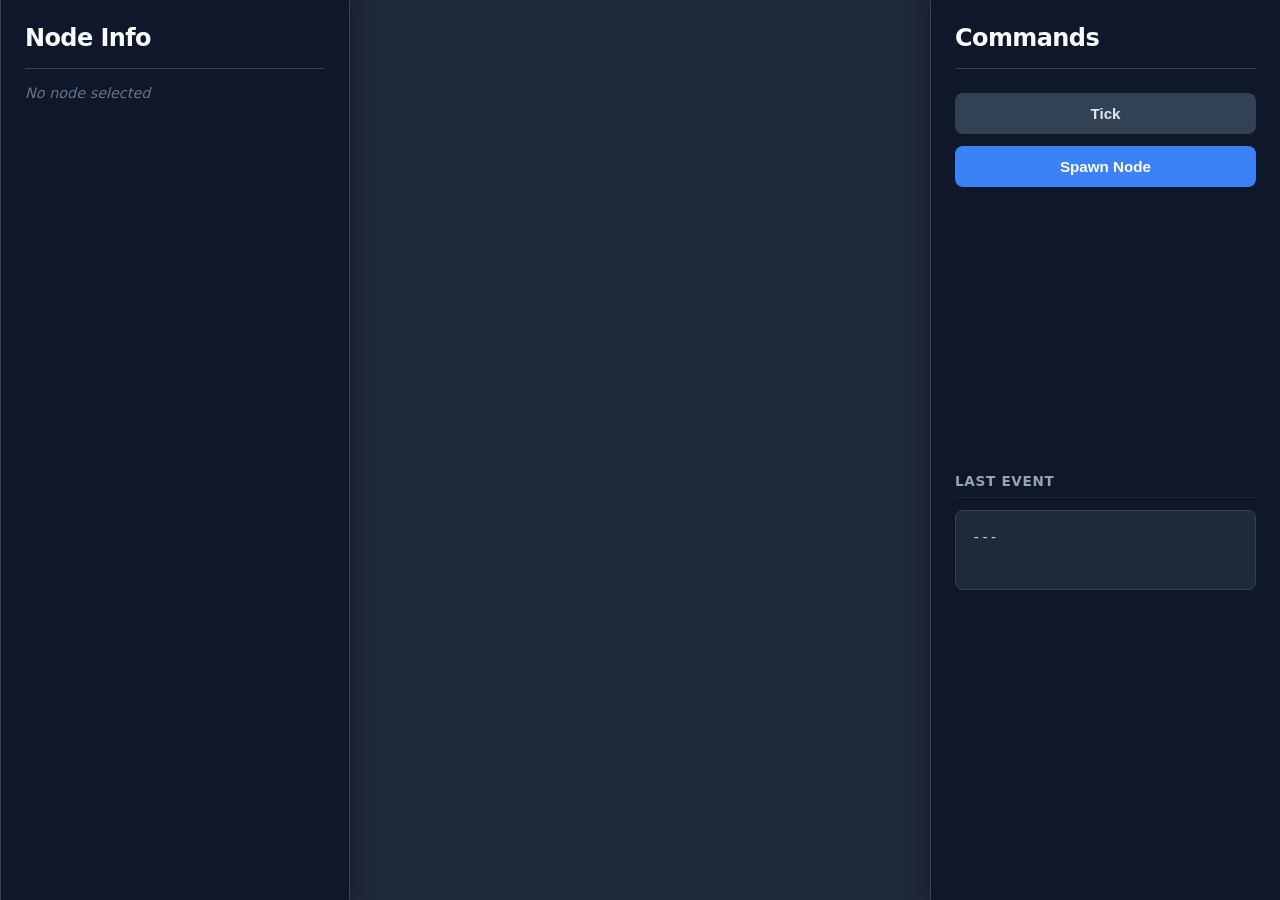
==== polaris-sim/www/index.html @ 51f0854a "feat(ui): add instruction box after click on send button" ====
<!DOCTYPE html>
<html lang="en">
<head>
    <meta charset="UTF-8">
    <meta name="viewport" content="width=device-width, initial-scale=1.0">
    <title>Polaris Simulation</title>
    <link rel="stylesheet" href="style.css">
</head>
<body>
    <div class="main">
        <div id="select-node" class="hidden-instruction">
            Select a node to send to
        </div>

        <div id="left-sidebar" class="sidebar">
            <div class="sidebar-section">
                <h2>Node Info</h2>
                <div id="info-display" class="sidebar-content">
                    <span class="placeholder-text">No node selected</span>
                </div>
            </div>
        </div>

        <canvas id="canvas"></canvas>

        <div id="right-sidebar" class="sidebar">
            <div class="top-controls">
                <h2>Commands</h2>
                <div class="button-group">
                    <button id="tick" class="btn btn-secondary">Tick</button>
                    <button id="spawn" class="btn btn-primary">Spawn Node</button>
                </div>
            </div>

            <div class="event-container">
                <h3 class="inner-text">Last Event</h3>
                <div id="event-box">---</div>
            </div>
        </div>
    </div>
    <script type="module" src="script.js"></script>
</body>
</html>
---- polaris-sim/www/style.css ----
body {
    margin: 0;
    padding: 0;
    overflow: hidden;
    font-family: 'Segoe UI', system-ui, -apple-system, sans-serif;
    background-color: #0f172a;
}

.main {
    display: grid;
    grid-template-columns: 350px 1fr 350px;
    height: 100vh;
    width: 100vw;
}

canvas {
    display: block;
    background-color: #1e293b;
    width: 100%;
    height: 100%;
}


.sidebar {
    background-color: #0f172a;
    border-left: 1px solid #334155;
    padding: 24px;
    display: flex;
    flex-direction: column;
    box-shadow: -4px 0 20px rgba(0, 0, 0, 0.3);
    z-index: 10;
    box-sizing: border-box;
}


.top-controls {
    display: flex;
    flex-direction: column;
    gap: 24px;
}

.sidebar h2 {
    color: #f8fafc;
    margin: 0;
    font-size: 1.5rem;
    font-weight: 600;
    letter-spacing: -0.025em;
    padding-bottom: 16px;
    border-bottom: 1px solid #334155;
}

#left-sidebar {
    border-right: 1px solid #334155;
    box-shadow: 4px 0 20px rgba(0, 0, 0, 0.3);
}

#right-sidebar {
    border-left: 1px solid #334155;
    box-shadow: -4px 0 20px rgba(0, 0, 0, 0.3);
}

.sidebar-section {
    display: flex;
    flex-direction: column;
    gap: 16px;
}

.sidebar h3 {
    color: #94a3b8;
    margin: 0;
    font-size: 0.85rem;
    font-weight: 700;
    text-transform: uppercase;
    letter-spacing: 0.05em;
    padding-bottom: 8px;
    border-bottom: 1px solid #1e293b;
}

.sidebar-content {
    display: flex;
    flex-direction: column;
    gap: 10px;
    color: #cbd5e1;
    font-size: 0.95rem;
}

.placeholder-text {
    color: #64748b;
    font-style: italic;
    font-size: 0.9rem;
}

.button-group {
    display: flex;
    flex-direction: column;
    gap: 12px;
}

.btn {
    border: none;
    padding: 12px 20px;
    font-size: 0.95rem;
    font-weight: 600;
    cursor: pointer;
    border-radius: 8px;
    transition: background-color 0.15s ease, transform 0.1s ease;
    width: 100%;
    box-sizing: border-box;
}

.btn:active {
    transform: scale(0.98);
}

.btn-primary {
    background-color: #3b82f6;
    color: #ffffff;
}

.btn-primary:hover {
    background-color: #2563eb;
}

.btn-secondary {
    background-color: #334155;
    color: #e2e8f0;
}

.btn-secondary:hover {
    background-color: #475569;
}


.event-container {

    margin: auto 0;
    display: flex;
    flex-direction: column;
    gap: 12px;
    width: 100%;
}

.inner-text {
    color: #94a3b8;
    font-size: 0.85rem;
    font-weight: 600;
    text-transform: uppercase;
    letter-spacing: 0.05em;
    margin: 0;
}

#event-box {
    border: 1px solid #334155;
    padding: 16px;
    min-height: 80px;
    background-color: #1e293b;
    border-radius: 8px;
    color: #cbd5e1;
    font-family: monospace;
    font-size: 0.9rem;
    line-height: 1.4;
    box-sizing: border-box;
    word-break: break-all;
}

.node {
    width: 50px;
    height: 50px;
    background-color: #cc5500;
    border-radius: 50%;
    position: absolute;
    transform: translate(-50%, -50%);
    pointer-events: auto;
}

.node.preview {
    background-color: #333333;
    pointer-events: none;
}

.node.selected {
    background-color: #85af5f;
}

.hidden-instruction {
    position: fixed;
    top: 20px;
    left: 50%;
    transform: translateX(-50%);
    z-index: 10;

    background-color: rgba(0, 0, 0, 0.75);
    color: #ffffff;
    padding: 10px 20px;
    border-radius: 5px;
    font-family: sans-serif;
    font-weight: bold;
    pointer-events: none;
    display: none;             
}

.hidden-instruction.show {
    display: block;
}
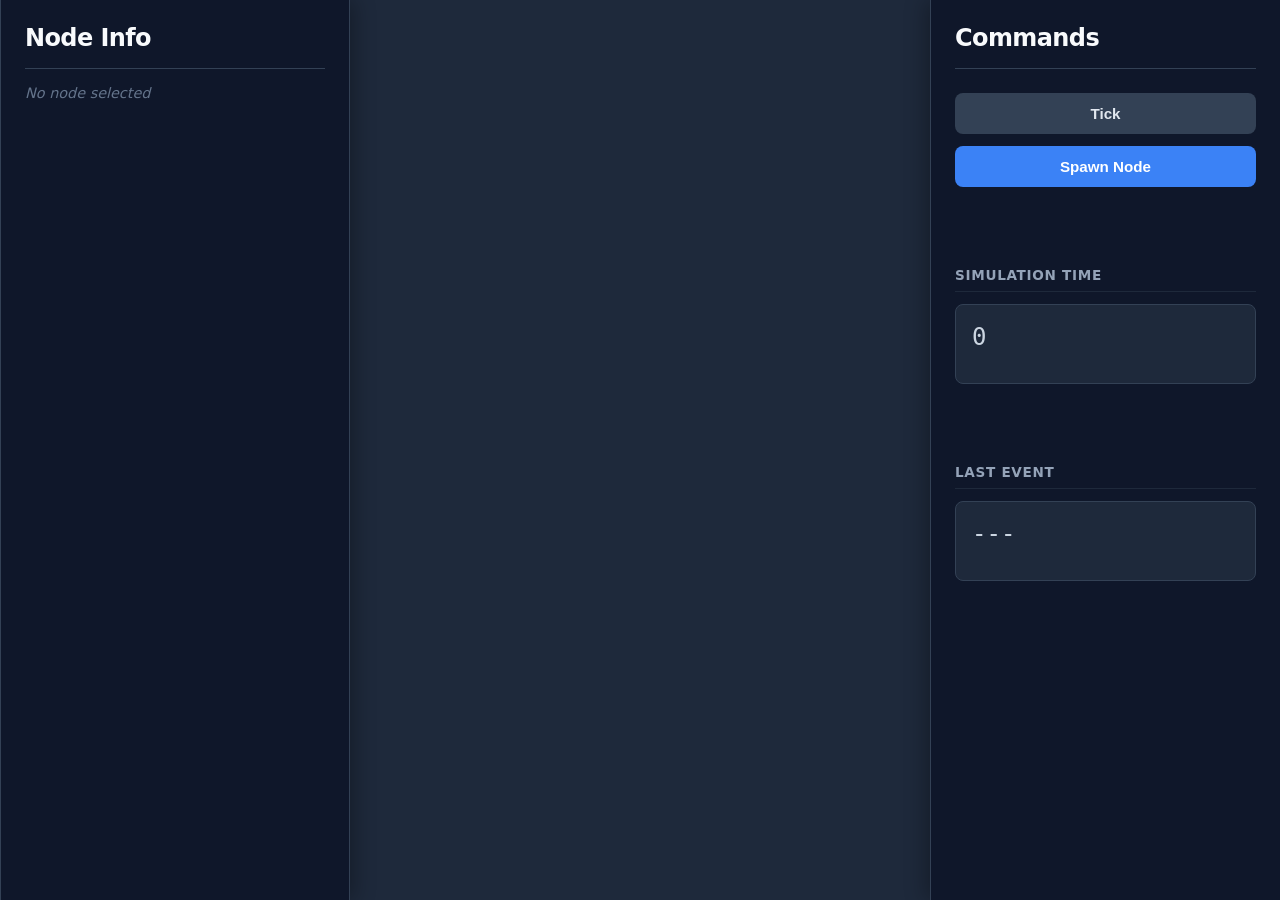
==== commit 6e7f3b7b: "feat(web): setup box to store simulation time" ====
--- a/polaris-sim/www/index.html
+++ b/polaris-sim/www/index.html
@@ -13,10 +13,23 @@
         </div>
 
         <div id="left-sidebar" class="sidebar">
-            <div class="sidebar-section">
+            <div id="info-section" class="sidebar-section">
                 <h2>Node Info</h2>
                 <div id="info-display" class="sidebar-content">
                     <span class="placeholder-text">No node selected</span>
+                </div>
+            </div>
+
+            <div id="config-section" class="sidebar-section unified-panel hidden">
+                <h2>Node Config</h2>
+                <div class="input-group">
+                    <label for="node-heartbeat-input">Heartbeat (ms)</label>
+                    <input type="number" id="node-heartbeat-input" value="1000">
+                </div>
+
+                <div class="button-row">
+                    <button id="cancel-config-btn" class="btn btn-secondary">Cancel</button>
+                    <button id="confirm-config-btn" class="btn btn-primary">Start Placing</button>
                 </div>
             </div>
         </div>
@@ -33,11 +46,16 @@
             </div>
 
             <div class="event-container">
+                <h3 class="inner-text">Simulation Time</h3>
+                <div class="display-box">0</div>
+            </div>
+
+            <div class="event-container">
                 <h3 class="inner-text">Last Event</h3>
-                <div id="event-box">---</div>
+                <div class="display-box">---</div>
             </div>
         </div>
     </div>
-    <script type="module" src="script.js"></script>
+    <script type="module" src="main.js"></script>
 </body>
 </html>
--- a/polaris-sim/www/style.css
+++ b/polaris-sim/www/style.css
@@ -132,8 +132,7 @@
 
 
 .event-container {
-
-    margin: auto 0;
+    margin-top: 80px;
     display: flex;
     flex-direction: column;
     gap: 12px;
@@ -149,7 +148,7 @@
     margin: 0;
 }
 
-#event-box {
+.display-box {
     border: 1px solid #334155;
     padding: 16px;
     min-height: 80px;
@@ -157,7 +156,7 @@
     border-radius: 8px;
     color: #cbd5e1;
     font-family: monospace;
-    font-size: 0.9rem;
+    font-size: 1.5rem;
     line-height: 1.4;
     box-sizing: border-box;
     word-break: break-all;
@@ -202,3 +201,48 @@
 .hidden-instruction.show {
     display: block;
 }
+
+.input-group {
+    display: flex;
+    flex-direction: column;
+    gap: 6px;
+    margin-bottom: 12px;
+}
+
+.input-group label {
+    color: #94a3b8;
+    font-size: 0.8rem;
+    font-weight: 700;
+    text-transform: uppercase;
+    letter-spacing: 0.05em;
+}
+
+.input-group input,
+.input-group select {
+    background-color: #1e293b;
+    border: 1px solid #334155;
+    color: #f8fafc;
+    padding: 10px 12px;
+    border-radius: 6px;
+    font-size: 0.95rem;
+    font-family: inherit;
+    box-sizing: border-box;
+    width: 100%;
+}
+
+.input-group input:focus,
+.input-group select:focus {
+    outline: none;
+    border-color: #3b82f6;
+    box-shadow: 0 0 0 2px rgba(59, 130, 246, 0.2);
+}
+
+.button-row {
+    display: flex;
+    gap: 10px;
+    margin-top: 16px;
+}
+
+.hidden {
+    display: none !important;
+}
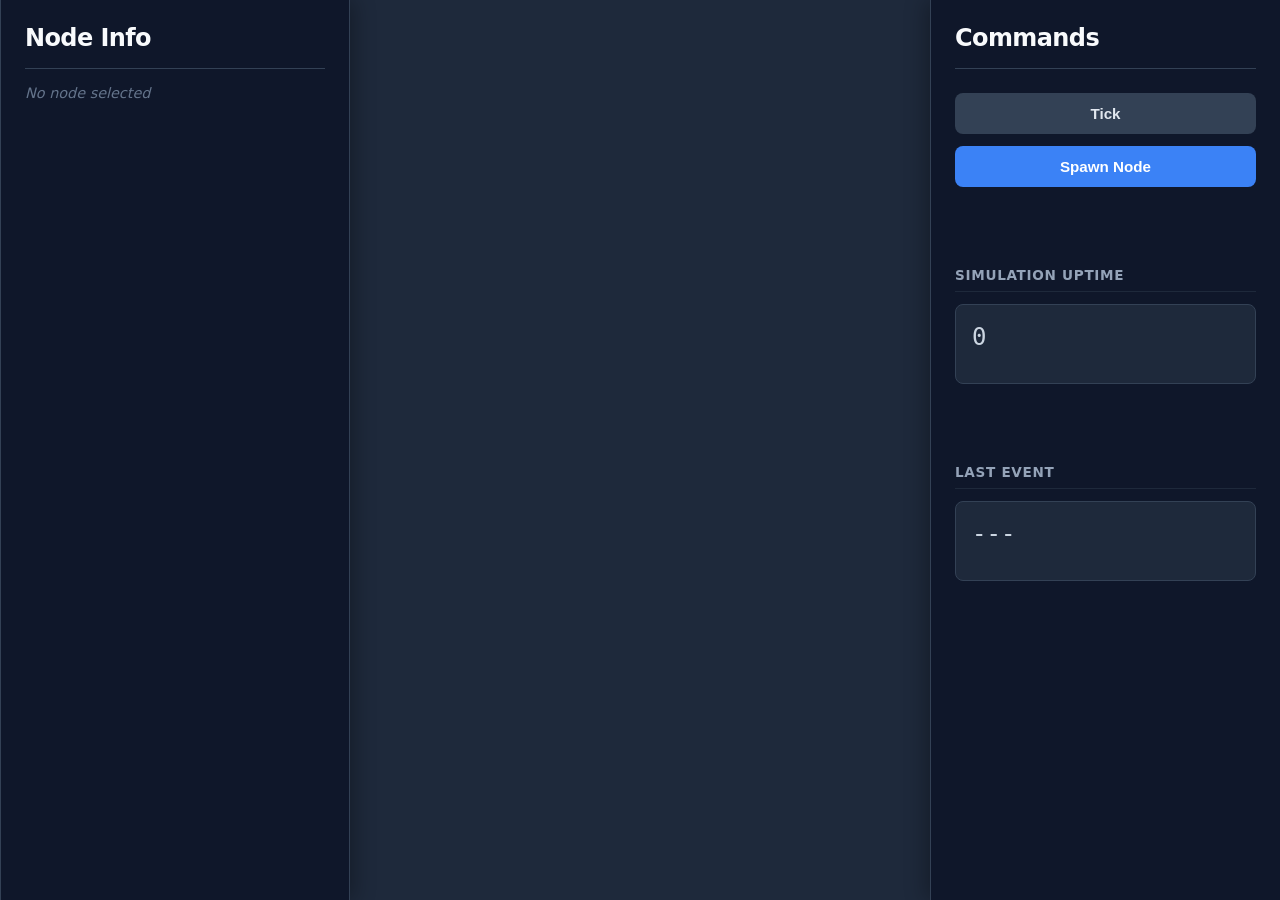
==== commit 69463b22: "feat(web): update simulation uptime and display every tick" ====
--- a/polaris-sim/www/index.html
+++ b/polaris-sim/www/index.html
@@ -46,8 +46,8 @@
             </div>
 
             <div class="event-container">
-                <h3 class="inner-text">Simulation Time</h3>
-                <div class="display-box">0</div>
+                <h3 class="inner-text">Simulation Uptime</h3>
+                <div id="time-box" class="display-box">0</div>
             </div>
 
             <div class="event-container">
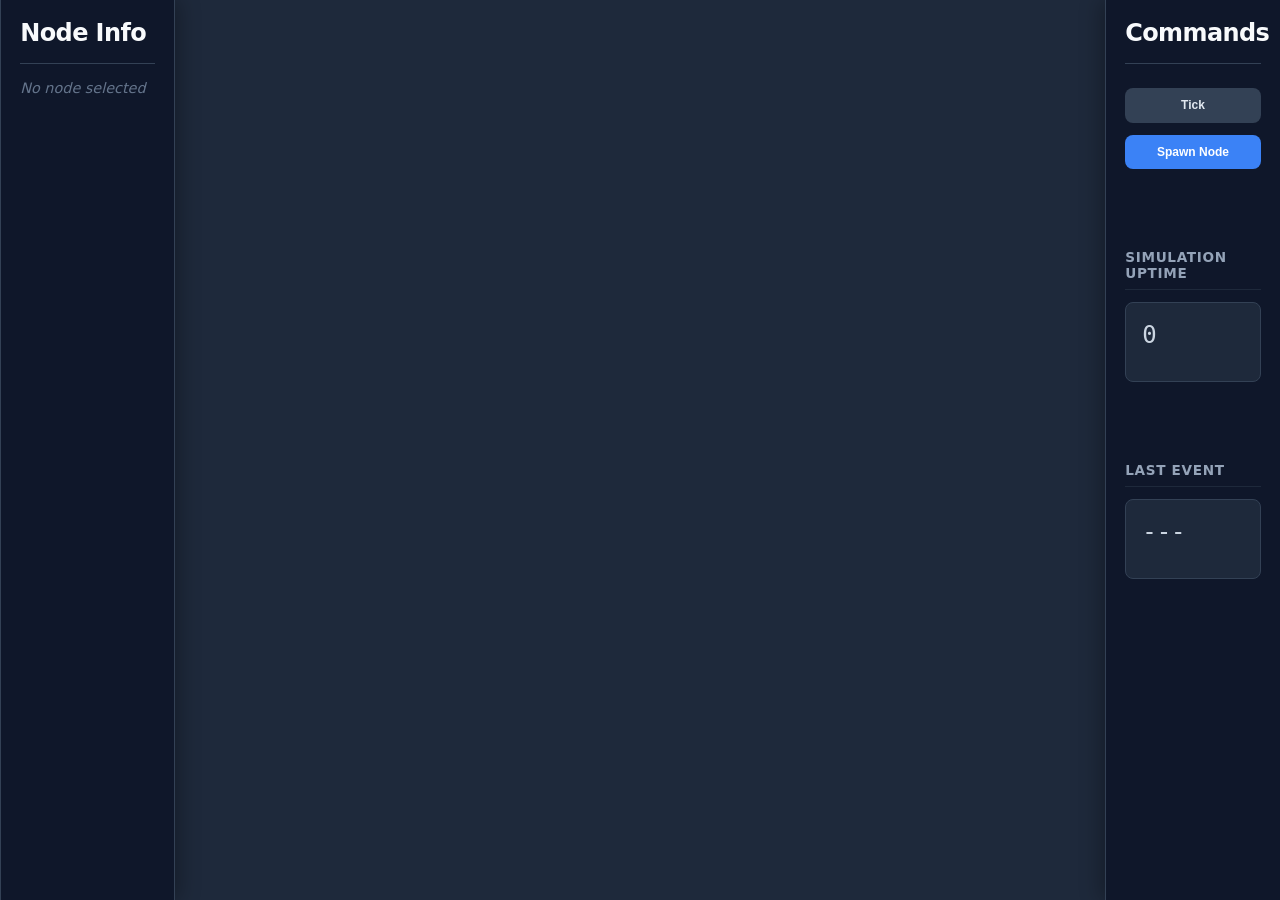
==== commit e70251c9: "refactor(web): move script embedding to node config stage" ====
--- a/polaris-sim/www/index.html
+++ b/polaris-sim/www/index.html
@@ -24,7 +24,12 @@
                 <h2>Node Config</h2>
                 <div class="input-group">
                     <label for="node-heartbeat-input">Heartbeat (ms)</label>
-                    <input type="number" id="node-heartbeat-input" value="1000">
+                    <input type="number" id="node-heartbeat-input" value="50">
+                </div>
+
+                <div id="script-section">
+                    <h3 class="inner-text">Custom Script</h3>
+                    <textarea id="node-script-input" rows="5"></textarea>
                 </div>
 
                 <div class="button-row">
--- a/polaris-sim/www/style.css
+++ b/polaris-sim/www/style.css
@@ -8,7 +8,7 @@
 
 .main {
     display: grid;
-    grid-template-columns: 350px 1fr 350px;
+    grid-template-columns: 13.67vw 1fr 13.67vw;
     height: 100vh;
     width: 100vw;
 }
@@ -24,7 +24,7 @@
 .sidebar {
     background-color: #0f172a;
     border-left: 1px solid #334155;
-    padding: 24px;
+    padding: clamp(10px, 1.5vw, 24px);
     display: flex;
     flex-direction: column;
     box-shadow: -4px 0 20px rgba(0, 0, 0, 0.3);
@@ -98,8 +98,8 @@
 
 .btn {
     border: none;
-    padding: 12px 20px;
-    font-size: 0.95rem;
+    padding: clamp(6px, 0.8vw, 12px) clamp(8px, 1vw, 20px);
+    font-size: clamp(0.75rem, 0.85vw, 0.95rem);
     font-weight: 600;
     cursor: pointer;
     border-radius: 8px;
@@ -246,3 +246,31 @@
 .hidden {
     display: none !important;
 }
+
+#script-section {
+    margin-top: 50px;
+    padding-top: 16px;
+}
+
+#node-script-input {
+    margin-top: 10px;
+    margin-bottom: 20px;
+    background-color: #1e293b;
+    border: 1px solid #334155;
+    color: #f8fafc;
+    padding: 12px;
+    border-radius: 6px;
+    font-size: 0.9rem;
+    font-family: 'JetBrains Mono', 'Fira Code', monospace;
+    box-sizing: border-box;
+    width: 100%;
+    resize: vertical;
+    min-height: 120px;
+    line-height: 1.5;
+}
+
+#node-script-input:focus {
+    outline: none;
+    border-color: #3b82f6;
+    box-shadow: 0 0 0 2px rgba(59, 130, 246, 0.2);
+}
